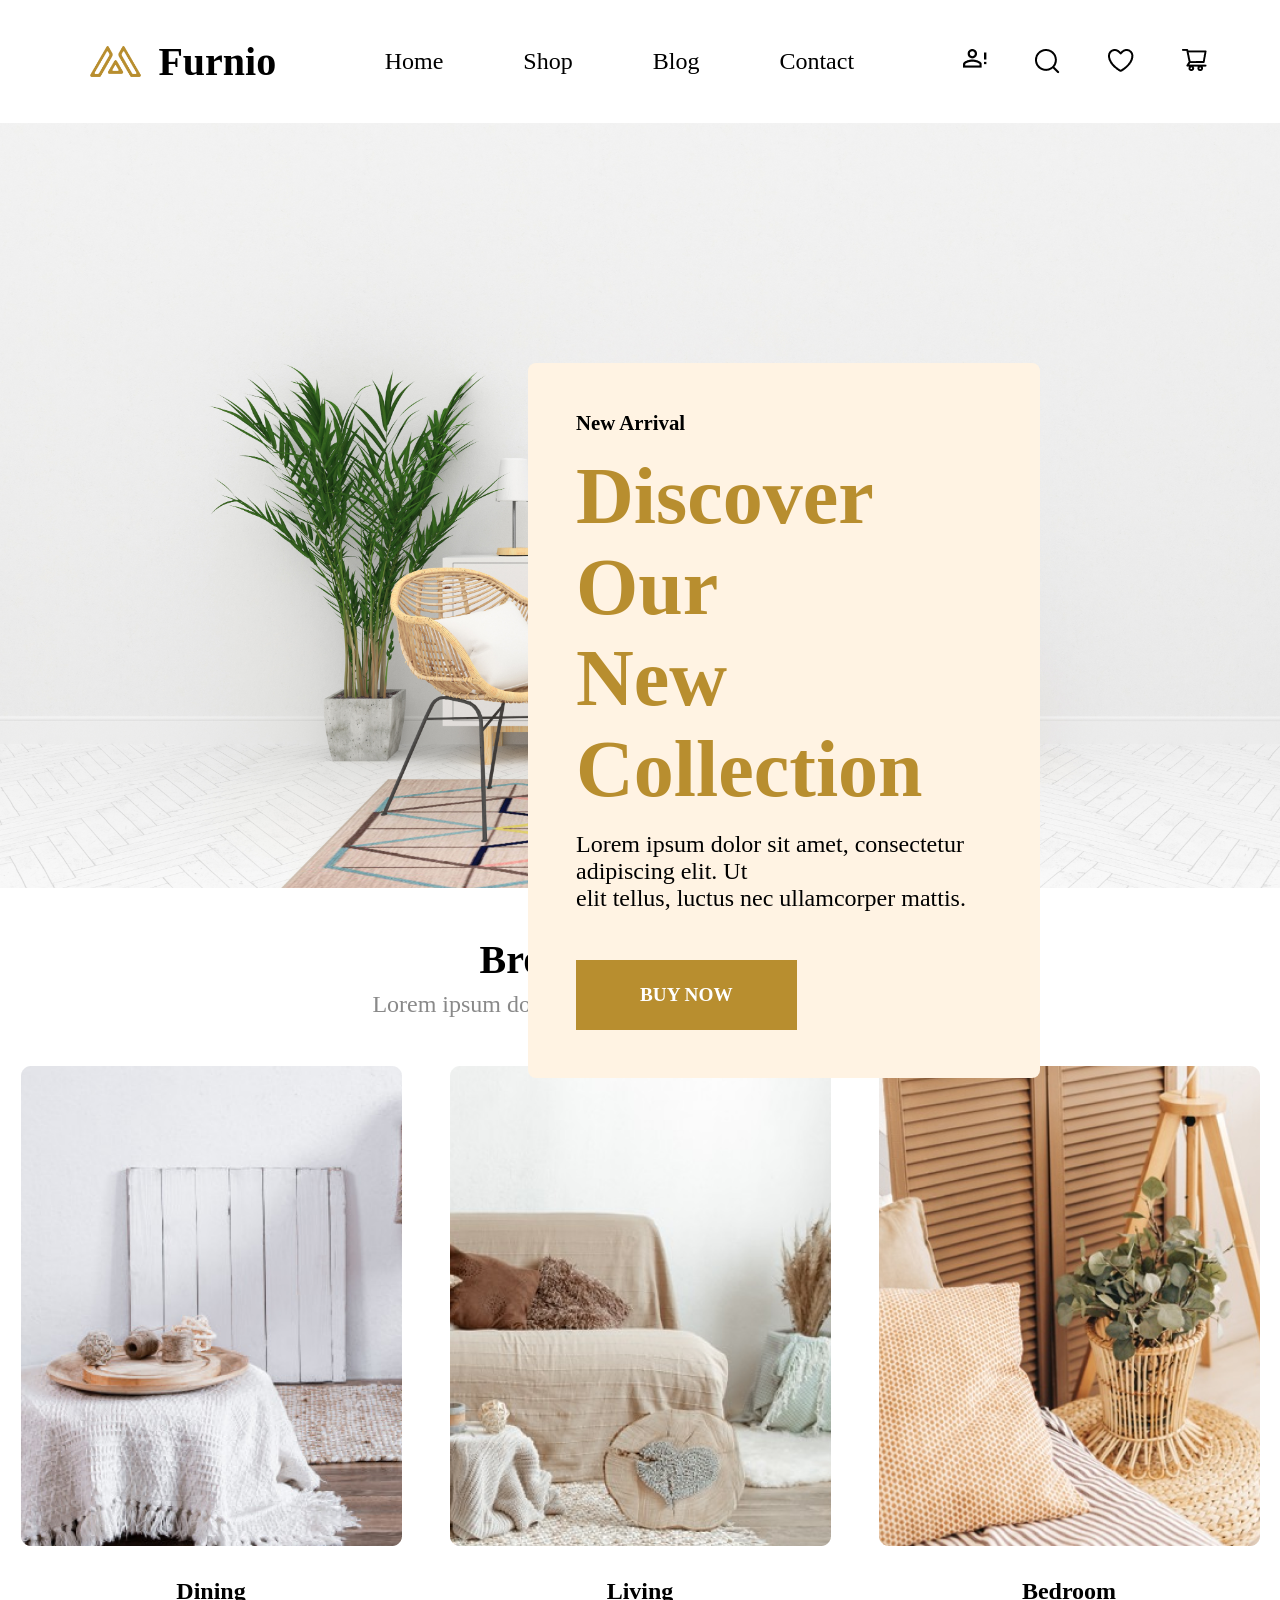
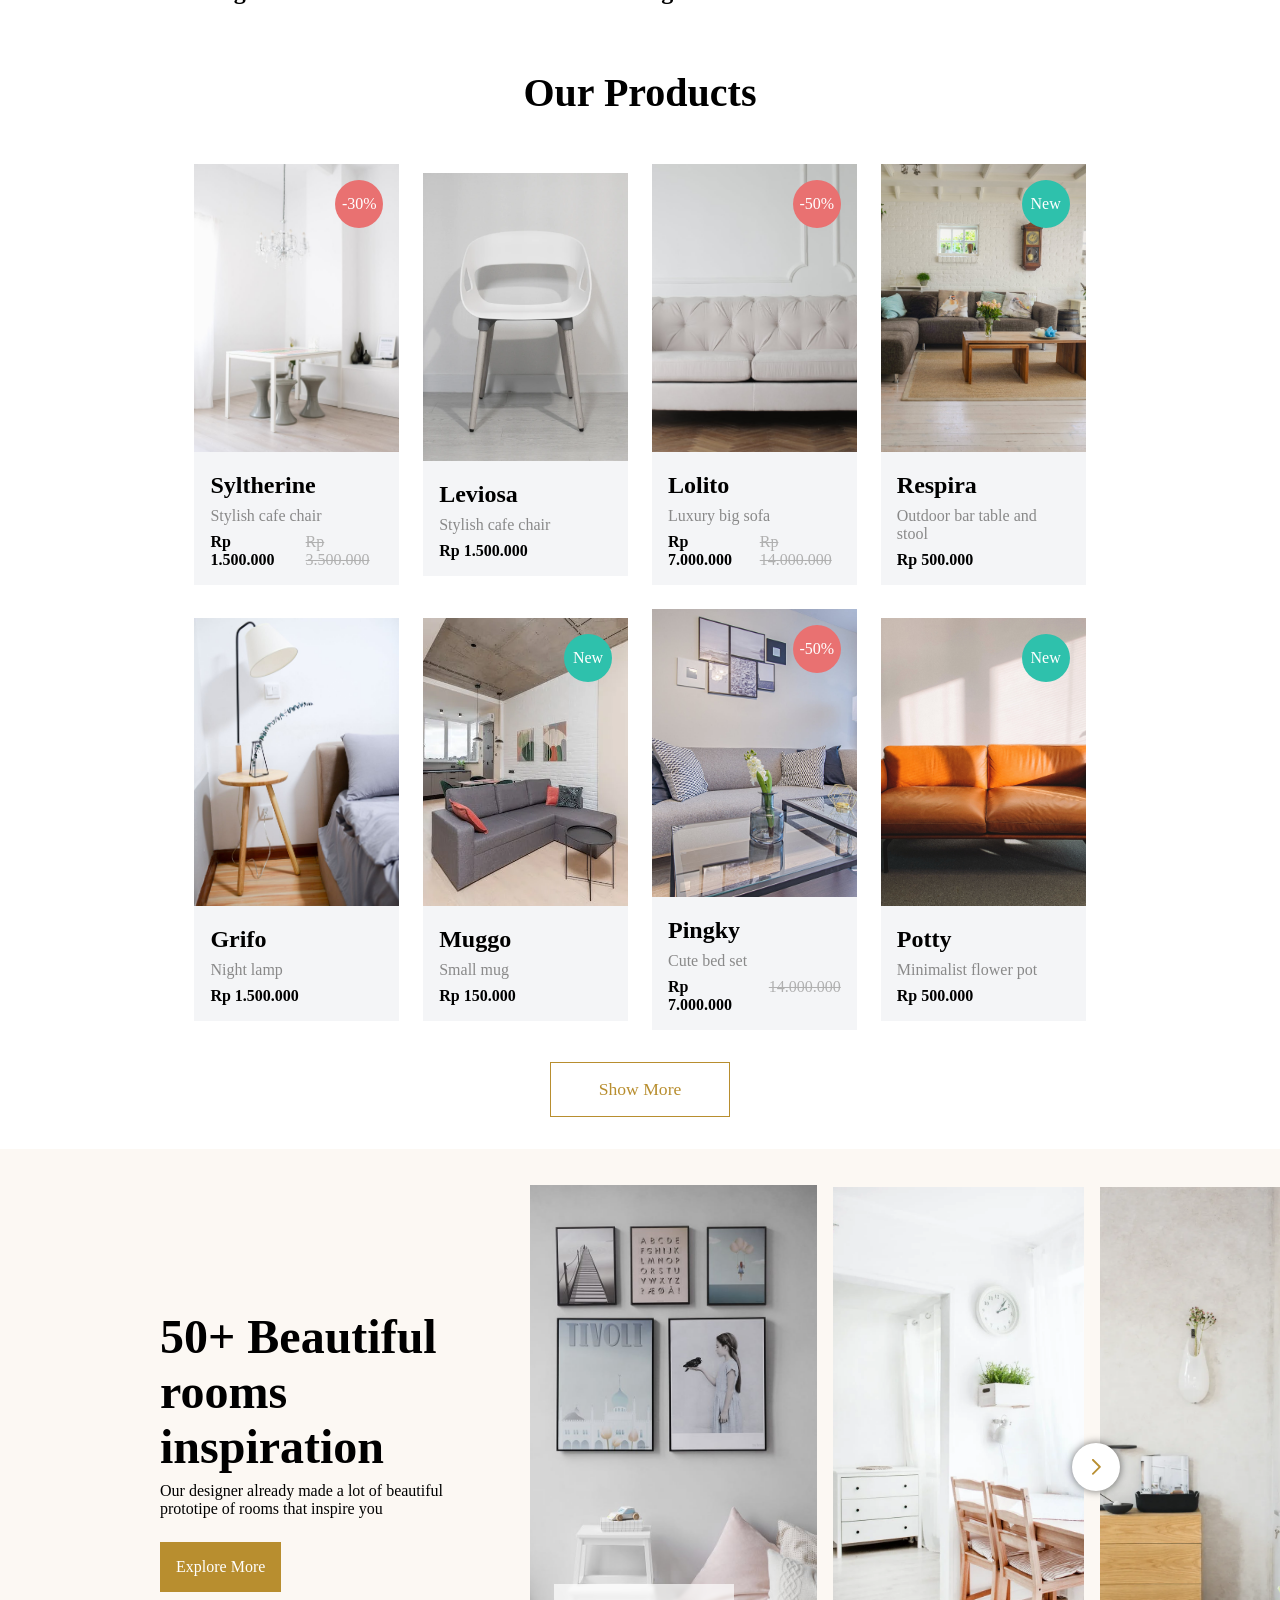
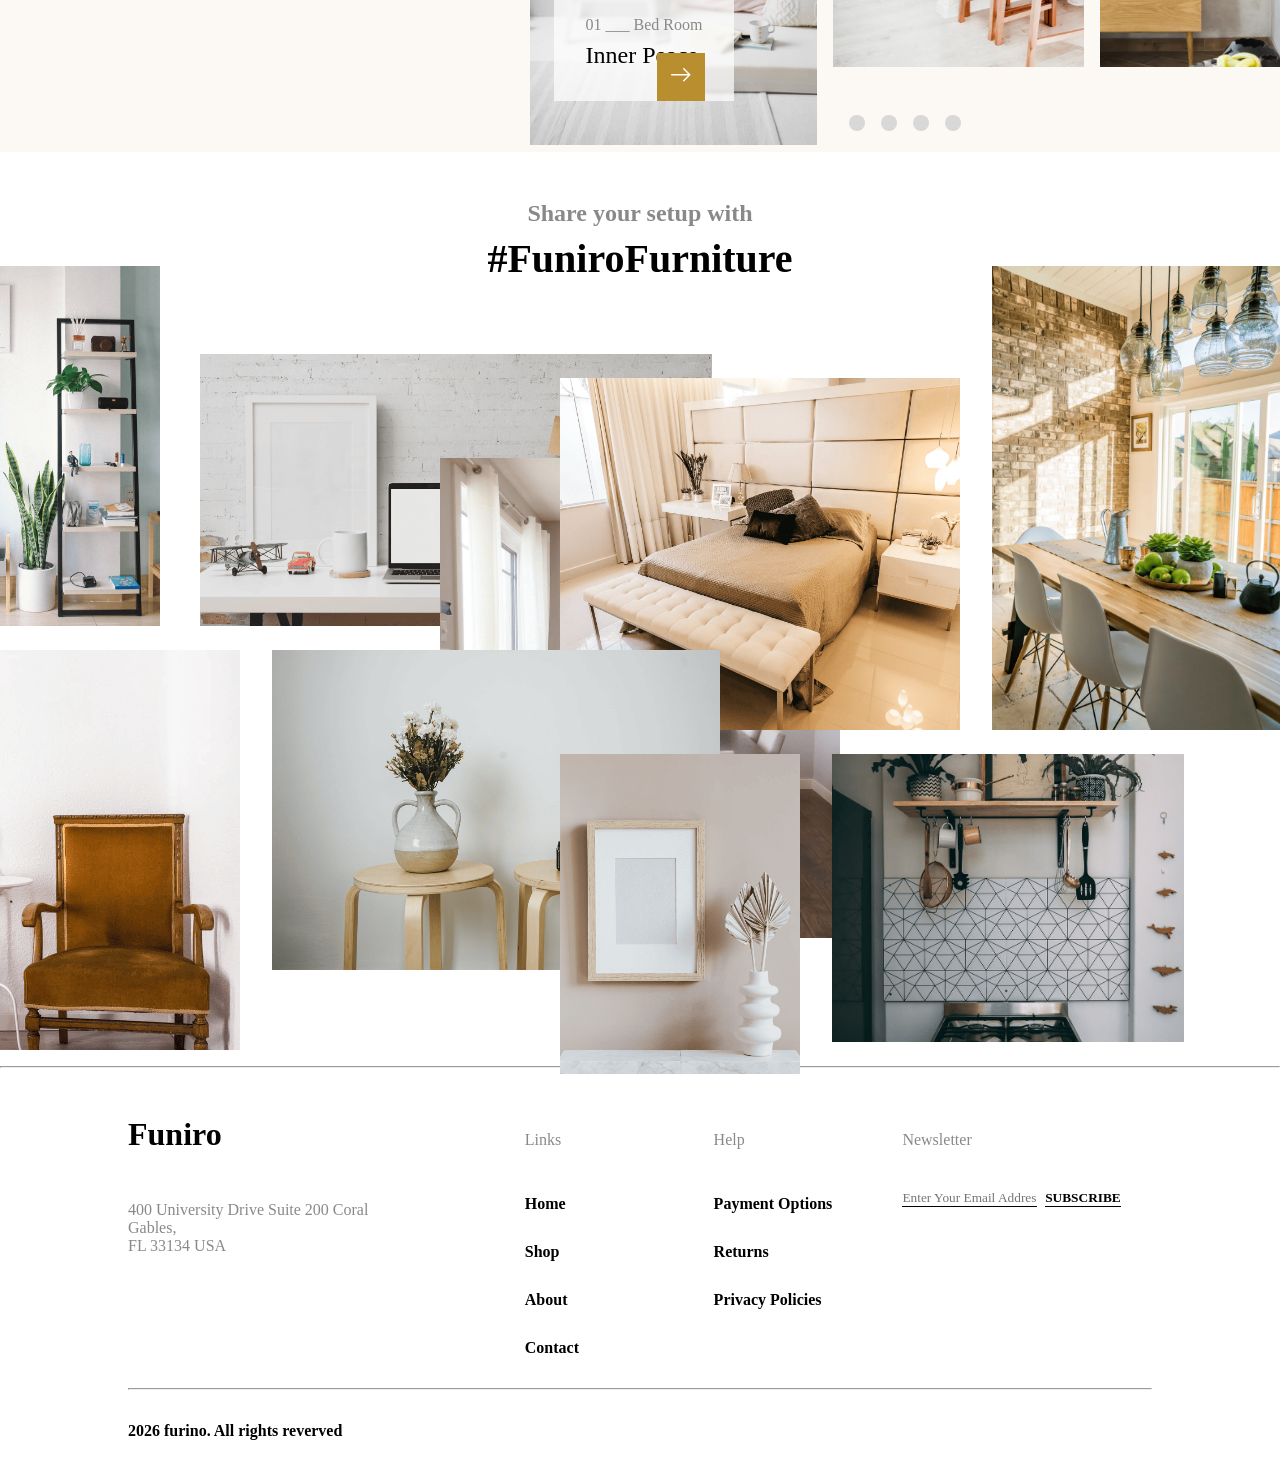
==== index.html @ 8e0c9756 "first commit" ====
<!DOCTYPE html>
<html lang="en">
<head>
    <meta charset="UTF-8">
    <meta name="viewport" content="width=device-width, initial-scale=1.0">
    <title>Furniture</title>
    <link rel="stylesheet" href="assets/css/style.css">
    <link rel="icon" href="assets/faveicon.ico">
</head>
<body>
    <header class="header">
        <!-- navbar section  -->
        <nav class="navbar">
            <div class="logo">
                <img src="assets/img/logo.png" alt="">
                <h1>Furnio</h1>
            </div>
            <ul class="menu">
                <li><a href="index.html">Home</a></li>
                <li><a href="assets/pages/shop.html">Shop</a></li>
                <li><a href="assets/pages/blog.html">Blog</a></li>
                <li><a href="assets/pages/contact.html">Contact</a></li>
            </ul>
            <div class="iconBox">
                <img src="assets/img/contact.png" alt="">
                <img src="assets/img/search.png" alt="">
                <img src="assets/img/heart.png" alt="">
                <img src="assets/img/cart.png" alt="">
            </div>
        </nav>
        <!-- banner image  -->
        <div class="bannerImage">
            <div class="newCollectionBox d">
                <div class="title">New Arrival</div>
                <h3 class="subject">
                    Discover Our<br>
                    New Collection
                </h3>
                <p class="about">
                    Lorem ipsum dolor sit amet, consectetur adipiscing elit. Ut <br>
                    elit tellus, luctus nec ullamcorper mattis.<br>
                </p>
                <button class="btnBanner">
                    BUY NOW
                </button>
            </div>
        </div>
    </header>

    <main> 
        <!-- browse the range  -->
        <section class="productIntroduction mt_5">
            <div class="titleIntroduction">
                <p class="textTitlent">Browse The Range</p>
                <span class="text_3">Lorem ipsum dolor sit amet, consectetur adipiscing elit.</span>
            </div>
            <div class="products d_flex align_items_center justify_content_center gap_5 ">
                <div class="d_flex align_items_center flex_direction_column gap_4">
                    <img src="assets/img/Dining.png" alt="">
                    <p class="text_3 text_bold">Dining</p>
                </div>
                <div class="d_flex align_items_center flex_direction_column gap_4">
                    <img src="assets/img/Living.png" alt="">
                    <p class="text_3 text_bold">Living</p>
                </div>
                <div class="d_flex align_items_center flex_direction_column gap_4">
                    <img src="assets/img/Bedroom.png" alt="">
                    <p class="text_3 text_bold">Bedroom</p>
                </div>
            </div>
        </section>
        <!-- product introduction  -->
        <section class="productIntroduction mt_6 d_flex flex_direction_column align_items_center">
            <div class="titleIntroduction">
                <p class="textTitlent">Our Products</p>
            </div>
            <div class="productsSection d_flex flex_wrap align_items_center justify_content_center gap_3 w_80">
                
                <div class="productItem bg_gray w_20  p_relative">
                    <img src="assets/img/Syltherine.png" alt="" class="productImage">
                    <div class="productInformation p_2">
                        <p class="productTitle text_bold text_3 mb_05">Syltherine</p>
                        <span>Stylish cafe chair</span>
                        <div class="productPrice d_flex gap_2 mt_1">
                            <p class="text_bold">Rp 1.500.000</p>
                            <del class="text_gray">Rp 3.500.000</del>
                        </div>
                    </div>
                    <div class="discount">
                        <p>-30%</p>
                    </div>
                    <div class="productCover">
                        <button class="productBtn  p_h_center">Add to cart</button>
                        <div class="operation d_flex align_items_center justify_content_center gap_3 mt_1">
                            <div class="iconBox d_flex justify_content_center align_items_center gap_1">
                                <label>Share</label>
                                <img src="assets/img/share.png" alt="">
                            </div>
                            <div class="iconBox d_flex justify_content_center align_items_center gap_1">
                                <label>Compare</label>
                                <img src="assets/img/compare.png" alt="">
                            </div>
                            <div class="iconBox d_flex justify_content_center align_items_center gap_1">
                                <label>Like</label>
                                <img src="assets/img/heart2.png" alt="">
                            </div>
                        </div>
                    </div>
                </div>
                <div class="productItem bg_gray w_20  p_relative">
                    <img src="assets/img/Leviosa.png" alt="" class="productImage">
                    <div class="productInformation p_2">
                        <p class="productTitle text_bold text_3 mb_05">Leviosa</p>
                        <span>Stylish cafe chair</span>
                        <div class="productPrice d_flex gap_2 mt_1">
                            <p class="text_bold">Rp 1.500.000</p>
                        </div>
                    </div>       
                    <div class="productCover">
                        <button class="productBtn  p_h_center">Add to cart</button>
                        <div class="operation d_flex align_items_center justify_content_center gap_3 mt_1">
                            <div class="iconBox d_flex justify_content_center align_items_center gap_1">
                                <label>Share</label>
                                <img src="assets/img/share.png" alt="">
                            </div>
                            <div class="iconBox d_flex justify_content_center align_items_center gap_1">
                                <label>Compare</label>
                                <img src="assets/img/compare.png" alt="">
                            </div>
                            <div class="iconBox d_flex justify_content_center align_items_center gap_1">
                                <label>Like</label>
                                <img src="assets/img/heart2.png" alt="">
                            </div>
                        </div>
                    </div>
                </div>
                <div class="productItem bg_gray w_20  p_relative">
                    <img src="assets/img/Lolito.png" alt="" class="productImage">
                    <div class="productInformation p_2">
                        <p class="productTitle text_bold text_3 mb_05">Lolito</p>
                        <span>Luxury big sofa</span>
                        <div class="productPrice d_flex gap_2 mt_1">
                            <p class="text_bold">Rp 7.000.000</p>
                            <del class="text_gray">Rp 14.000.000</del>
                        </div>
                    </div>
                    <div class="discount">
                        <p>-50%</p>
                    </div>
                    <div class="productCover">
                        <button class="productBtn  p_h_center">Add to cart</button>
                        <div class="operation d_flex align_items_center justify_content_center gap_3 mt_1">
                            <div class="iconBox d_flex justify_content_center align_items_center gap_1">
                                <label>Share</label>
                                <img src="assets/img/share.png" alt="">
                            </div>
                            <div class="iconBox d_flex justify_content_center align_items_center gap_1">
                                <label>Compare</label>
                                <img src="assets/img/compare.png" alt="">
                            </div>
                            <div class="iconBox d_flex justify_content_center align_items_center gap_1">
                                <label>Like</label>
                                <img src="assets/img/heart2.png" alt="">
                            </div>
                        </div>
                    </div>
                </div>
                <div class="productItem bg_gray w_20  p_relative"> 
                    <img src="assets/img/Respira.jpg" alt="" class="productImage">
                    <div class="productInformation p_2">
                        <p class="productTitle text_bold text_3 mb_05">Respira</p>
                        <span>Outdoor bar table and stool</span>
                        <div class="productPrice d_flex gap_2 mt_1">
                            <p class="text_bold">Rp 500.000</p>    
                        </div>
                    </div>
                    <div class="discount bg_green">
                        <p>New</p>
                    </div>
                    <div class="productCover">
                        <button class="productBtn  p_h_center">Add to cart</button>
                        <div class="operation d_flex align_items_center justify_content_center gap_3 mt_1">
                            <div class="iconBox d_flex justify_content_center align_items_center gap_1">
                                <label>Share</label>
                                <img src="assets/img/share.png" alt="">
                            </div>
                            <div class="iconBox d_flex justify_content_center align_items_center gap_1">
                                <label>Compare</label>
                                <img src="assets/img/compare.png" alt="">
                            </div>
                            <div class="iconBox d_flex justify_content_center align_items_center gap_1">
                                <label>Like</label>
                                <img src="assets/img/heart2.png" alt="">
                            </div>
                        </div>
                    </div>
                </div>
                <div class="productItem bg_gray w_20  p_relative"> 
                    <img src="assets/img/Grifo.png" alt="" class="productImage">
                    <div class="productInformation p_2">
                        <p class="productTitle text_bold text_3 mb_05">Grifo </p>
                        <span>Night lamp</span>
                        <div class="productPrice d_flex gap_2 mt_1">
                            <p class="text_bold">Rp 1.500.000</p>
                        </div>
                    </div>
                    <div class="productCover">
                        <button class="productBtn  p_h_center">Add to cart</button>
                        <div class="operation d_flex align_items_center justify_content_center gap_3 mt_1">
                            <div class="iconBox d_flex justify_content_center align_items_center gap_1">
                                <label>Share</label>
                                <img src="assets/img/share.png" alt="">
                            </div>
                            <div class="iconBox d_flex justify_content_center align_items_center gap_1">
                                <label>Compare</label>
                                <img src="assets/img/compare.png" alt="">
                            </div>
                            <div class="iconBox d_flex justify_content_center align_items_center gap_1">
                                <label>Like</label>
                                <img src="assets/img/heart2.png" alt="">
                            </div>
                        </div>
                    </div>
                </div>                
                <div class="productItem bg_gray w_20  p_relative"> 
                    <img src="assets/img/Muggo.png" alt="" class="productImage">
                    <div class="productInformation p_2">
                        <p class="productTitle text_bold text_3 mb_05">Muggo</p>
                        <span>Small mug</span>
                        <div class="productPrice d_flex gap_2 mt_1">
                            <p class="text_bold">Rp 150.000</p>
                        </div>
                    </div>
                    <div class="discount bg_green">
                        <p>New</p>
                    </div>
                    <div class="productCover">
                        <button class="productBtn  p_h_center">Add to cart</button>
                        <div class="operation d_flex align_items_center justify_content_center gap_3 mt_1">
                            <div class="iconBox d_flex justify_content_center align_items_center gap_1">
                                <label>Share</label>
                                <img src="assets/img/share.png" alt="">
                            </div>
                            <div class="iconBox d_flex justify_content_center align_items_center gap_1">
                                <label>Compare</label>
                                <img src="assets/img/compare.png" alt="">
                            </div>
                            <div class="iconBox d_flex justify_content_center align_items_center gap_1">
                                <label>Like</label>
                                <img src="assets/img/heart2.png" alt="">
                            </div>
                        </div>
                    </div>
                </div>               
                <div class="productItem bg_gray w_20  p_relative"> 
                    <img src="assets/img/Pingky.jpg" alt="" class="productImage">
                    <div class="productInformation p_2">
                        <p class="productTitle text_bold text_3 mb_05">Pingky</p>
                        <span>Cute bed set</span>
                        <div class="productPrice d_flex gap_2 mt_1">
                            <p class="text_bold">Rp 7.000.000</p>
                            <del class="text_gray">14.000.000</del>
                        </div>
                    </div>
                    <div class="discount ">
                        <p>-50%</p>
                    </div>
                    <div class="productCover">
                        <button class="productBtn  p_h_center">Add to cart</button>
                        <div class="operation d_flex align_items_center justify_content_center gap_3 mt_1">
                            <div class="iconBox d_flex justify_content_center align_items_center gap_1">
                                <label>Share</label>
                                <img src="assets/img/share.png" alt="">
                            </div>
                            <div class="iconBox d_flex justify_content_center align_items_center gap_1">
                                <label>Compare</label>
                                <img src="assets/img/compare.png" alt="">
                            </div>
                            <div class="iconBox d_flex justify_content_center align_items_center gap_1">
                                <label>Like</label>
                                <img src="assets/img/heart2.png" alt="">
                            </div>
                        </div>
                    </div>
                </div>
                <div class="productItem bg_gray w_20  p_relative"> 
                    <img src="assets/img/Potty.jpg" alt="" class="productImage">
                    <div class="productInformation p_2">
                        <p class="productTitle text_bold text_3 mb_05">Potty</p>
                        <span>Minimalist flower pot</span>
                        <div class="productPrice d_flex gap_2 mt_1">
                            <p class="text_bold">Rp 500.000</p>
                        </div>
                    </div>
                    <div class="discount bg_green">
                        <p>New</p>
                    </div>
                    <div class="productCover">
                        <button class="productBtn  p_h_center">Add to cart</button>
                        <div class="operation d_flex align_items_center justify_content_center gap_3 mt_1">
                            <div class="iconBox d_flex justify_content_center align_items_center gap_1">
                                <label>Share</label>
                                <img src="assets/img/share.png" alt="">
                            </div>
                            <div class="iconBox d_flex justify_content_center align_items_center gap_1">
                                <label>Compare</label>
                                <img src="assets/img/compare.png" alt="">
                            </div>
                            <div class="iconBox d_flex justify_content_center align_items_center gap_1">
                                <label>Like</label>
                                <img src="assets/img/heart2.png" alt="">
                            </div>
                        </div>
                    </div>
                </div>

            </div>
            <button class="productBtn border_gold mt_4">Show More</button>
        </section>
        <!-- beautiful rooms -->
        <section class="productIntroduction bg_bisqueL mt_4 d_flex justify_content_center align_items_center gap_5">
            <div class="description w_30  ">
                <h4 class="text_5 text_bold">
                    50+ Beautiful rooms <br>
                    inspiration
                </h4>
                <p class="mt_1">
                    Our designer already made a lot of beautiful<br>
                    prototipe of rooms that inspire you
                </p>
                <button class="productBtn bg_gold text_white p_2 text_2 mt_3">Explore More</button>
            </div>
            <div class="productsSection w_70  mt_4  d_flex justify_content_center align_items_center gap_2">
                <div class="productItem w_40 p_relative">
                    <img src="assets/img/bedroom2.png" alt="" class="productImg1 p_relative">
                    <div class="titleProduct">
                        <span>01 ___ Bed Room</span>
                        <p class="text_3 mt_1">Inner Peace</p>
                    </div>
                    <button class="arrowBox">
                        <img src="assets/img/arrow2.png" alt="">
                    </button>
                </div>
                <div class="productItem w_35 p_relative d_flex flex_direction_column align_items_center">
                    <img src="assets/img/bedroom3.png" alt="" class="productImg2">
                    <ul class="circleBox list_style_none">
                        <li tabindex="1" class="circle"></li>
                        <li tabindex="1" class="circle"></li>
                        <li tabindex="1" class="circle"></li>
                        <li tabindex="1" class="circle"></li>
                    </ul>
                </div>
                <div class="productItem w_25">
                    <img src="assets/img/bedroom4.png"  alt="" class="productImg3">
                </div>
                <button class="arrowBox2">
                    <img src="assets/img/arrow1.png" alt="">
                </button>
            </div>
        </section>  
        <!-- funiro furniture  -->
        <section class="productIntroduction mt_5 ">
            <div class="titleIntroduction">
                <span class="text_bold text_3">Share your setup with</span>
                <p class="textTitlent">#FuniroFurniture</p>
            </div>
            <div class="productsImage p_relative">
                <img src="assets/img/1.png" alt="" class="product1">
                <img src="assets/img/2.png" alt="" class="product2">
                <img src="assets/img/3.png" alt="" class="product3">
                <img src="assets/img/4.png" alt="" class="product4">
                <img src="assets/img/5.png" alt="" class="product5">
                <img src="assets/img/6.png" alt="" class="product6">
                <img src="assets/img/7.png" alt="" class="product7">
                <img src="assets/img/8.png" alt="" class="product8">
                <img src="assets/img/9.png" alt="" class="product9">
            </div>
        </section>
    </main>

    <hr class="mt_2">

    <footer class="d_flex align_items_center flex_direction_column mt_5">
        <div class="footerSection d_flex justify_content_center gap_4_1 w_80">
            <div class="w_40">
                <h3 class="text_4">Funiro</h3>
                <p class="mt_5 text_gray_2">
                    400 University Drive Suite 200 Coral <br>
                    Gables,<br>
                    FL 33134 USA
                </p>
            </div>
            <ul class="w_15 list_style_none line_height_2">
                <li class="text_gray_2">Links</li>
                <li class="mt_2 text_bold">Home</li>
                <li class="text_bold">Shop</li>
                <li class="text_bold">About</li>
                <li class="text_bold">Contact</li>
            </ul>
            <ul class="w_15 list_style_none line_height_2">
                <li class="text_gray_2">Help</li>
                <li class="mt_2 text_bold">Payment Options</li>
                <li class="text_bold">Returns</li>
                <li class="text_bold">Privacy Policies</li>

            </ul>
            <div class="w_30">
                <p class="text_gray_2 line_height_2">Newsletter</p>
                <div class="emailBox w_90 gap_1">
                    <input type="email" class="border_b outline_none w_60" placeholder="Enter Your Email Address">
                    <button class="border_b bg_transparent text_bold">SUBSCRIBE</button>
                </div>
            </div>
        </div>
        <hr class="w_80 mt_2">
        <div class="bottomFooter d_flex  w_80 mt_4 mb_2">
            <p class="text_bold">2026 furino. All rights reverved</p>
        </div>
    </footer>
</body>
</html>
---- assets/css/style.css ----
*{
    margin: 0;
    padding: 0;
    box-sizing: border-box;
    font-family: Cambria, Cochin, Georgia, Times, 'Times New Roman', serif;
}

button{
    cursor: pointer;
    transition: all 1s;
}
button:hover {
    transform: scale(1.1);
}
li{
    cursor: pointer;
}
span{
    color: #898989;
}

/* nabar style  */
.navbar{
    display: flex;
    align-items: center;
    justify-content: space-around;
    padding: 1.2rem;
}

.logo{
    display: flex;
    align-items: center;
    justify-content: center;
}
.logo img{
    width: 85px;
}
.logo h1{
    font-size: 2.5rem;
}

.menu{
    display: flex;
    gap: 5rem;
    list-style: none;
    font-size: 1.5rem;
}

.menu li a{
    color: black;
    text-decoration: none;
}

.iconBox{
    display: flex;
    gap: 3rem;
}
.iconBox img{
    width: 100%;
    height: 100%;
    object-fit: cover;
    cursor: pointer;
}

/* banner image style  */
.bannerImage{
    background: url(../img/banner.jpg) center/ cover no-repeat;
    width: 100vw;
    height: 85vh;
    position: relative;
}

.newCollectionBox{
    position: absolute;
    top: 15rem;
    right: 15rem;
    background-color: #FFF3E3;
    padding:3rem;
    border-radius: 0.5rem;
    width: 40%;
}
.title{
    font-weight: bolder;
    font-size: 1.3rem;
}
.subject{
    color: #B88E2F;
    font-size: 5rem;
    margin: 1rem 0 1rem 0;
}
.about{
    color: black;
    font-size: 1.5rem;
}
.btnBanner{
    margin-top: 3rem;
    background-color: #B88E2F;
    color: #fff;
    border: none;
    padding: 1.5rem 4rem;
    font-weight: bolder;
    font-size: 1.2rem;
}


/* main style  */

/* productIntroduction style  */
.titleIntroduction{
    display: flex;
    align-items: center;
    flex-direction: column;
    gap: 0.5rem;
    margin-bottom: 3rem;
}
.textTitlent{
    font-size: 2.5rem;
    font-weight: bolder;
}


.productImage{
    width: 100%;
    height: 18rem;
    object-fit: cover;
}

.discount{
    position: absolute;
    top: 1rem;
    right: 1rem;
    background-color: #E97171;
    color: #fff;
    border-radius: 100%;
    width: 3rem;
    height: 3rem;
    display: flex;
    align-items: center;
    justify-content: center;
}

.productCover{
    position: absolute;
    top: 0;
    width: 100%;
    height: 100%;
    color: #fff;
    display: flex;
    align-items: center;
    flex-direction: column;
    opacity: 0;
    visibility: 0;
    transition: all 1s;
}

.productCover:hover{
    background-color: #3a3a3ab3;
    opacity: 100%;
    visibility: 1;
}

.productBtn{
    background-color: #fff;
    color: #B88E2F;
    border: none;
    padding: 1rem 3rem;
    font-size: 1.1rem;
}

.operation{
    position: absolute;
    top: 15rem;
}

/* beautiful room style  */
.description{
    padding: 10rem 0;
    margin-left: 10rem;
}

.productImg1{
    width: 100%;
    height: 35rem;
    object-fit: cover;
}

.titleProduct{
    position: absolute;
    bottom: 3rem;
    left: 1.5rem;
    background-color: #ffffffaf;
    backdrop-filter: blur(0.1rem);
    padding: 2rem;
}

.arrowBox{
    border: none;
    background-color: #B88E2F;
    width: 3rem;
    height: 3rem;
    position: absolute;
    left: 1rem;
    right: 0;
    margin: auto;
    bottom: 3rem;
}

.productImg2{
    margin-bottom: 5rem;
    width: 100%;
    height: 30rem;
    object-fit: cover;
}

.circleBox{
    display: flex;
    justify-content: center;
    position: absolute;
    bottom: 1rem;
    left: 1rem;
    gap: 1rem;
}

.circle{
    width: 1rem;
    height: 1rem;
    border-radius: 100%;
    background-color: #D8D8D8;
    cursor: pointer;
}
.circle:focus{
    outline: 0.1rem solid #B88E2F;
    outline-offset: 0.5rem;
    background-color: #B88E2F;
}

.productImg3{
    margin-bottom: 4.7rem;
    width: 100%;
    height: 30rem;
    object-fit: cover;
}

.arrowBox2{
    width: 2rem;
    height: 2rem;
    padding: 1.5rem;
    display: flex;
    align-items: center;
    justify-content: center;
    background-color: #fff;
    border: none;
    border-radius: 100%;
    position: absolute;
    right: 10rem;
    box-shadow: 0 0 0.5rem rgba(0, 0, 0, 0.557);
    cursor: pointer;
}


/* funiro furniture style*/
 
.productsImage{
    height: 80vh;
}
.product1{
    width: 22rem;
    height: 22.5rem;
    object-fit: cover;
    position: absolute;
    top: -4rem;
    left: -12rem;
}
.product2{
    width: 32rem;
    height: 17rem;
    object-fit: cover;
    position: absolute;
    top: 1.5rem;
    left: 12.5rem;
}
.product3{
    width: 25rem;
    height: 30rem;
    object-fit: cover;
    position: absolute;
    right: 0;
    left: 0;
    margin: auto;
    top: 8rem;
}
.product4{
    width: 25rem;
    height: 22rem;
    object-fit: cover;
    position: absolute;
    right: 20rem;
    top: 3rem;
}
.product5{
    width: 18rem;
    height: 29rem;
    object-fit: cover;
    position: absolute;
    top: -4rem;
    right: 0;

}
.product6{
    width: 30rem;
    height: 25rem;
    object-fit: cover;
    position: absolute;
    top: 20rem;
    left: -15rem;
}
.product7{
    width: 28rem;
    height: 20rem;
    object-fit: cover;
    position: absolute;
    top: 20rem;
    left: 17rem;
}
.product8{
    width: 15rem;
    height: 20rem;
    object-fit: cover;
    position: absolute;
    right: 30rem;
    top: 26.5rem;
}
.product9{
    width: 22rem;
    height: 18rem;
    object-fit: cover;
    position: absolute;
    right: 6rem;
    top: 26.5rem;
}

/* footer style */

.emailBox{
    display: flex;
    margin-top: 1.6rem;
}

.border_b{
    border-bottom: 0.1rem solid ;
    border-top: none;
    border-left: none;
    border-right: none;
}

/* class based styles  */

.w_10{
    width: 10%;
}
.w_15{
    width: 15%;
}
.w_20{
    width: 20%;
}
.w_23{
    width: 23%;
}
.w_25{
    width: 25%;
}
.w_26{
    width: 26%;
}
.w_28{
    width: 28%;
}
.w_30{
    width: 30%;
}
.w_33{
    width: 33%;
}
.w_35{
    width: 35%;
}
.w_40{
    width: 40%;
}
.w_50{
    width: 50%;
}
.w_60{
    width: 60%;
}
.w_70{
    width: 70%;
}
.w_80{
    width: 80%;
}
.w_90{
    width: 90%;
}
.w_100{
    width: 100%;
}
.h_60{
    height: 60%;
}
.h_80{
    height: 80%;
}
.h_100{
    height: 100%;
}

.p_absolute{
    position: absolute;
}
.p_relative{
    position: relative;
}

.rounded_1{
    border-radius: 0.5rem;
}
.rounded_2{
    border-radius: 1rem;
}
.rounded_3{
    border-radius:3rem;
}

.overflow_hidden{
    overflow: hidden;
}

.d_flex{
    display: flex;
}
.justify_content_center{
    justify-content: center;
}
.justify_content_space{
    justify-content: space-between;
}
.align_items_center{
    align-items: center;
}
.flex_direction_column{
    flex-direction: column;
}
.flex_wrap{
    flex-wrap: wrap;
}

.gap_1{
    gap: 0.5rem;
}
.gap_2{
    gap: 1rem;
}
.gap_3{
    gap: 1.5rem;
}
.gap_4{
    gap: 2rem;
}
.gap_4_1{
    gap: 4rem;
}
.gap_5{
    gap: 3rem;
}
.gap_5_1{
    gap: 5rem;
}
.gap_6{
    gap: 6rem;
}

.outline_1{
    outline: 0.1rem solid #B88E2F;
    outline-offset: 0.5rem;
}
.outline_none{
    outline: none;
}

.p_1{
    padding: 0.5rem;
}
.p_2{
    padding: 1rem;
}
.p_3{
    padding: 1.5rem;
}
.p_4{
    padding: 2rem;
}


.border_none{
    border: none;
}

.text_black{
    color: #000;
}
.text_white{
    color: #fff;
}
.text_gold{
    color: #B88E2F;
}
.text_gray{
    color: #B0B0B0;
}
.text_gray_2{
    color: #898989;
}
.text_gray_3{
    color: #9F9F9F;
}

.text_light{
    color: #F4F5F7;
}
.text_bisqueL{
    color: #FCF8F3;
}
.text_bisque{
    color: #F9F1E7;
}

.text_1{
    font-size: 0.5rem;
}
.text_2{
    font-size: 1rem;
}
.text_3{
    font-size: 1.5rem;
}
.text_4{
    font-size: 2rem;
}
.text_5{
    font-size: 3rem;
}

.text_bold{
    font-weight: bolder;
}
.text_center{
    text-align: center;
}
.text_justify{
    text-align: justify;
}
.text_decoration_none{
    text-decoration: none;
}

.mt_1{
    margin-top: 0.5rem;
}
.mt_2{
    margin-top: 1rem;
}
.mt_3{
    margin-top: 1.5rem;
}
.mt_4{
    margin-top: 2rem;
}
.mt_5{
    margin-top: 3rem;
}
.mt_6{
    margin-top: 4rem;
}
.mt_7{
    margin: 7rem;
}
.mb_05{
    margin-bottom: 0.5rem;
}
.mb_1{
    margin-bottom: 1rem;
}
.mb_2{
    margin-bottom: 2rem;
}
.mb_5{
    margin-bottom: 5rem;
}
.ml_3{
    margin-left: 3.5rem;
}
.ml_5{
    margin-left: 10rem;
}
.m_auto{
    margin: 0 auto;
}

.top_1{
    top: 0.5rem;
}
.top_2{
    top: 1rem;
}
.top_5{
    top: 5rem;
}
.right_1{
    right: 0.5rem;
}
.right_2{
    right: 1rem;
}
.left_1{
    left: 0.5rem;
}
.left_2{
    left: 1rem;
}

.pointer{
    cursor: pointer;
}

.bg_black{
    background-color: #000;
}
.bg_white{
    background-color: #fff;
}
.bg_blue{
    background-color: #816DFA;
}
.bg_gold{
    background-color: #B88E2F;
}
.bg_gray{
    background-color: #F4F5F7;
}
.bg_bisqueL{
    background-color: #FCF8F3;
}
.bg_bisque{
    background-color: #F9F1E7;
}
.bg_green{
    background-color: #2EC1AC !important;
}
.bg_transparent{
    background-color: transparent;
}

.border_gold{
    border: 0.1rem solid #B88E2F;
}
.border_black{
    border: 0.1rem solid #000;
}
.border_gray{
    border: 0.1rem solid #E8E8E8;
}

.list_style_none{
    list-style: none;
}

.line_height_2{
    line-height: 3rem;
}
.p_h_center{
    position: absolute;
    top: 50%;
    transform: translateY(-50%);
}


/* respansive style  */
@media (max-width: 768px) {
    .navbar .menu , .navbar .iconBox{
        display: none;
    }
    .navbar {
        justify-content: flex-start;
    }

    .newCollectionBox{
        top: 10rem;
        right: 4rem;
        width: 80%;
    }
    .subject{
        font-size: 2rem;
    }
    .title , .about {
        font-size: 1rem;
    }
    .btnBanner{
        margin-top: 1rem;
        padding: 1rem 2rem;
        font-size: 1rem;
    }

    .textTitlent{
        font-size: 1.5rem;
    }

    .products{
        flex-direction: column;
        width: 70%;
        margin: 0 auto;
    }

    .productsSection{
        flex-direction: column;
    }

    .productIntroduction{
        flex-direction: column;
    }

    .description{
        padding: 2rem 0;
        margin-left: 5rem;
    }
    .productImg1 , .productImg2, .productImg3{
        width: 100%;
        height: 20rem;
        margin-bottom: 1rem;
    }
    .titleProduct{
        padding: 1rem;
    }
    .arrowBox{
        right: 3rem;
        width: 2rem;
        height: 2rem;
    }
    .circleBox , .arrowBox2{
        display: none;
    }
    
    .productsImage{
        height: auto;
    }



    .product1, .product2, .product3, .product4, .product5, .product6, .product7
    ,.product8 ,.product9{
        width: 100%;
        height: 20rem;
        position: static;
    }

    .footerSection{
        flex-direction: column;
        
    }









    .w_20,.w_23,.w_25,.w_26,.w_28,.w_30,.w_33,.w_35,.w_40,.w_50,.w_60,.w_70{
        width: 100%;
    }
    
    .flex_wrap{
        flex-wrap: nowrap;
    }
    .text_5{
        font-size: 2rem;
    }
    .text_4{
        font-size: 1.5rem;
    }
    .text_3{
        font-size: 1rem;
    }
    br{
        display: none;
    }
}
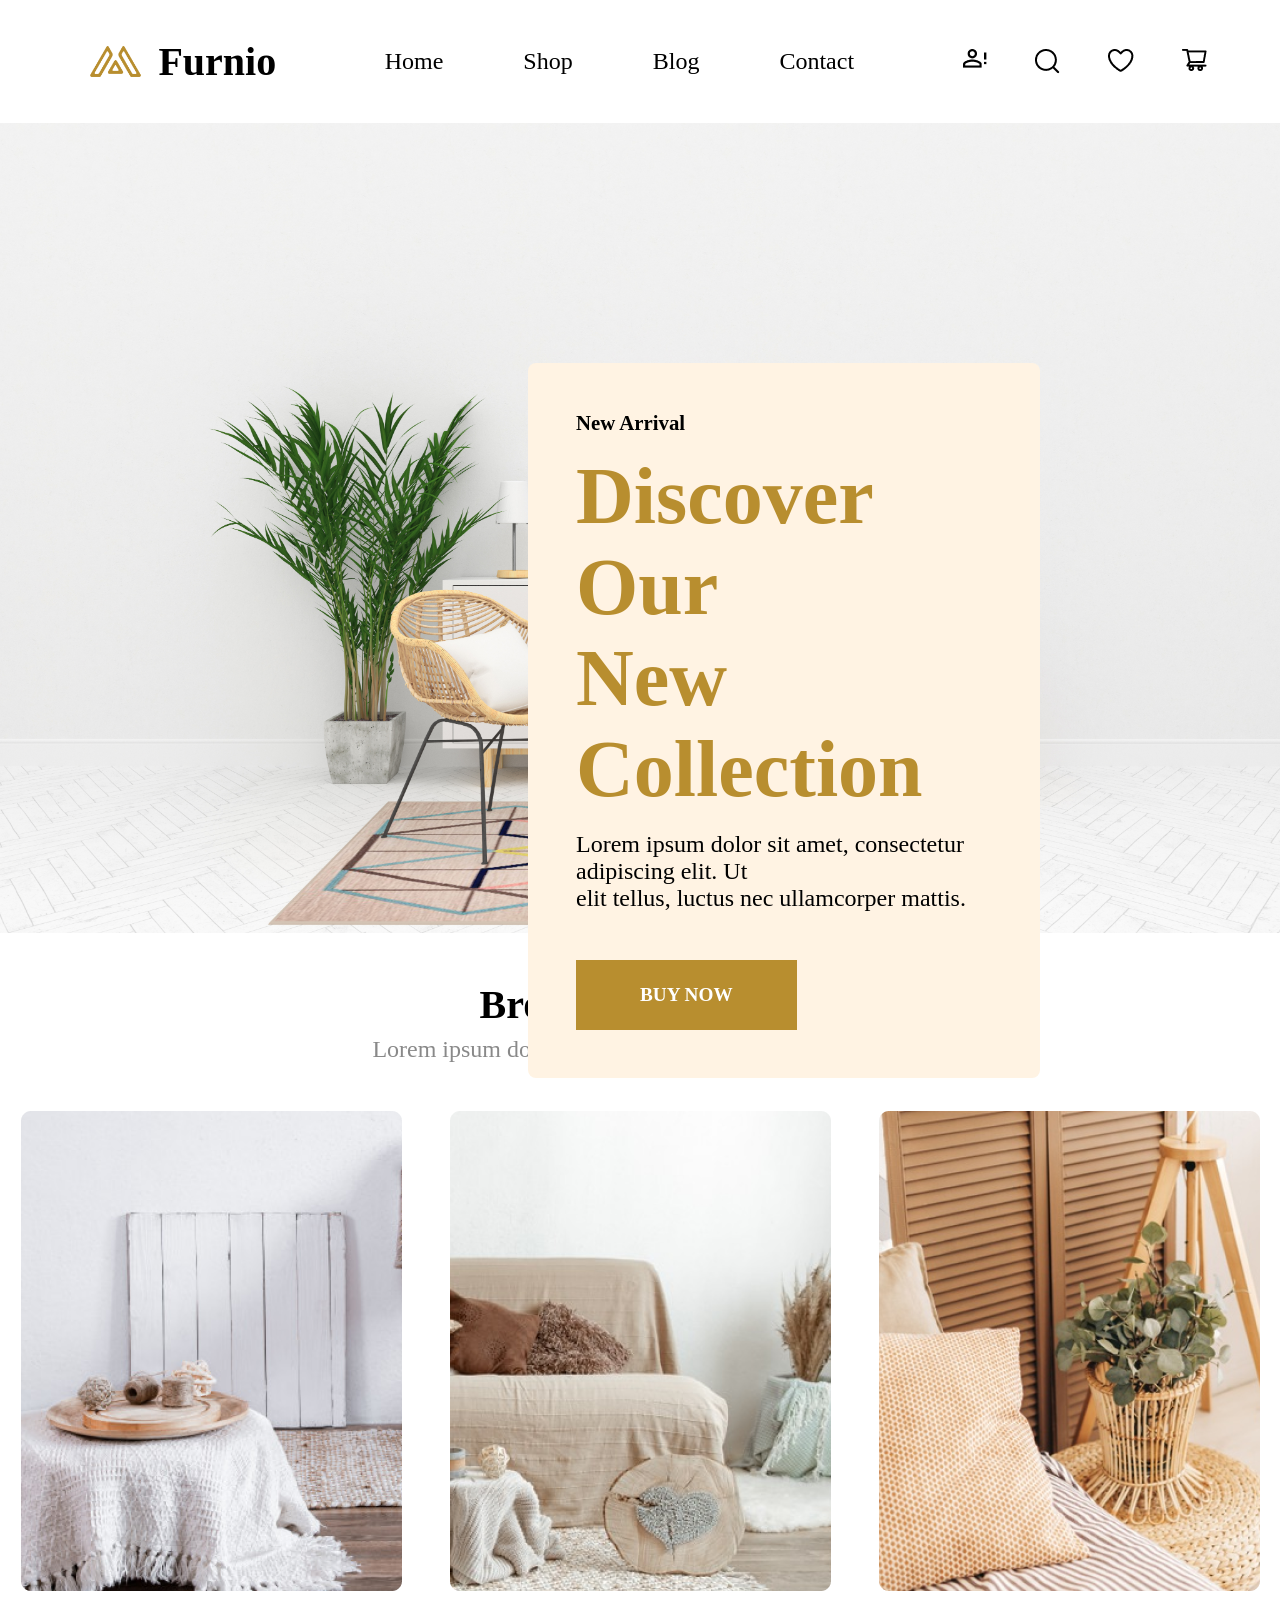
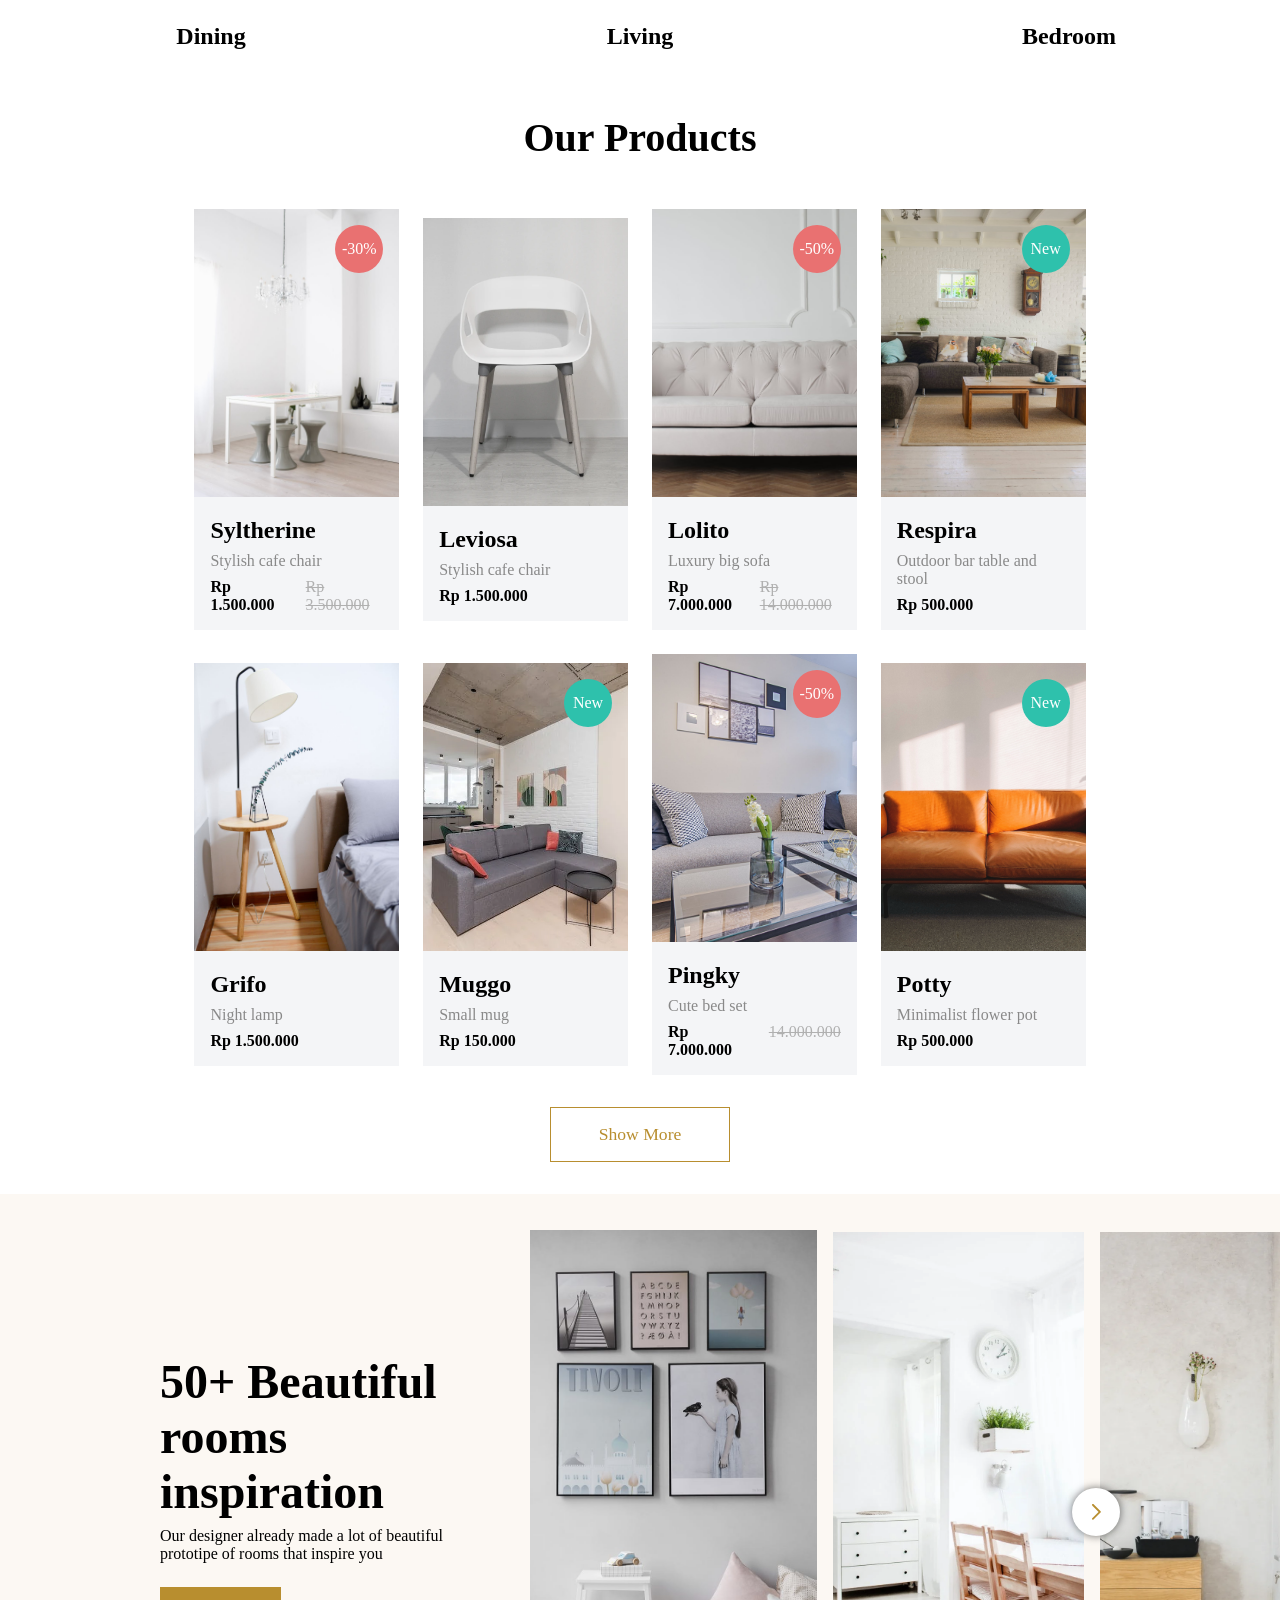
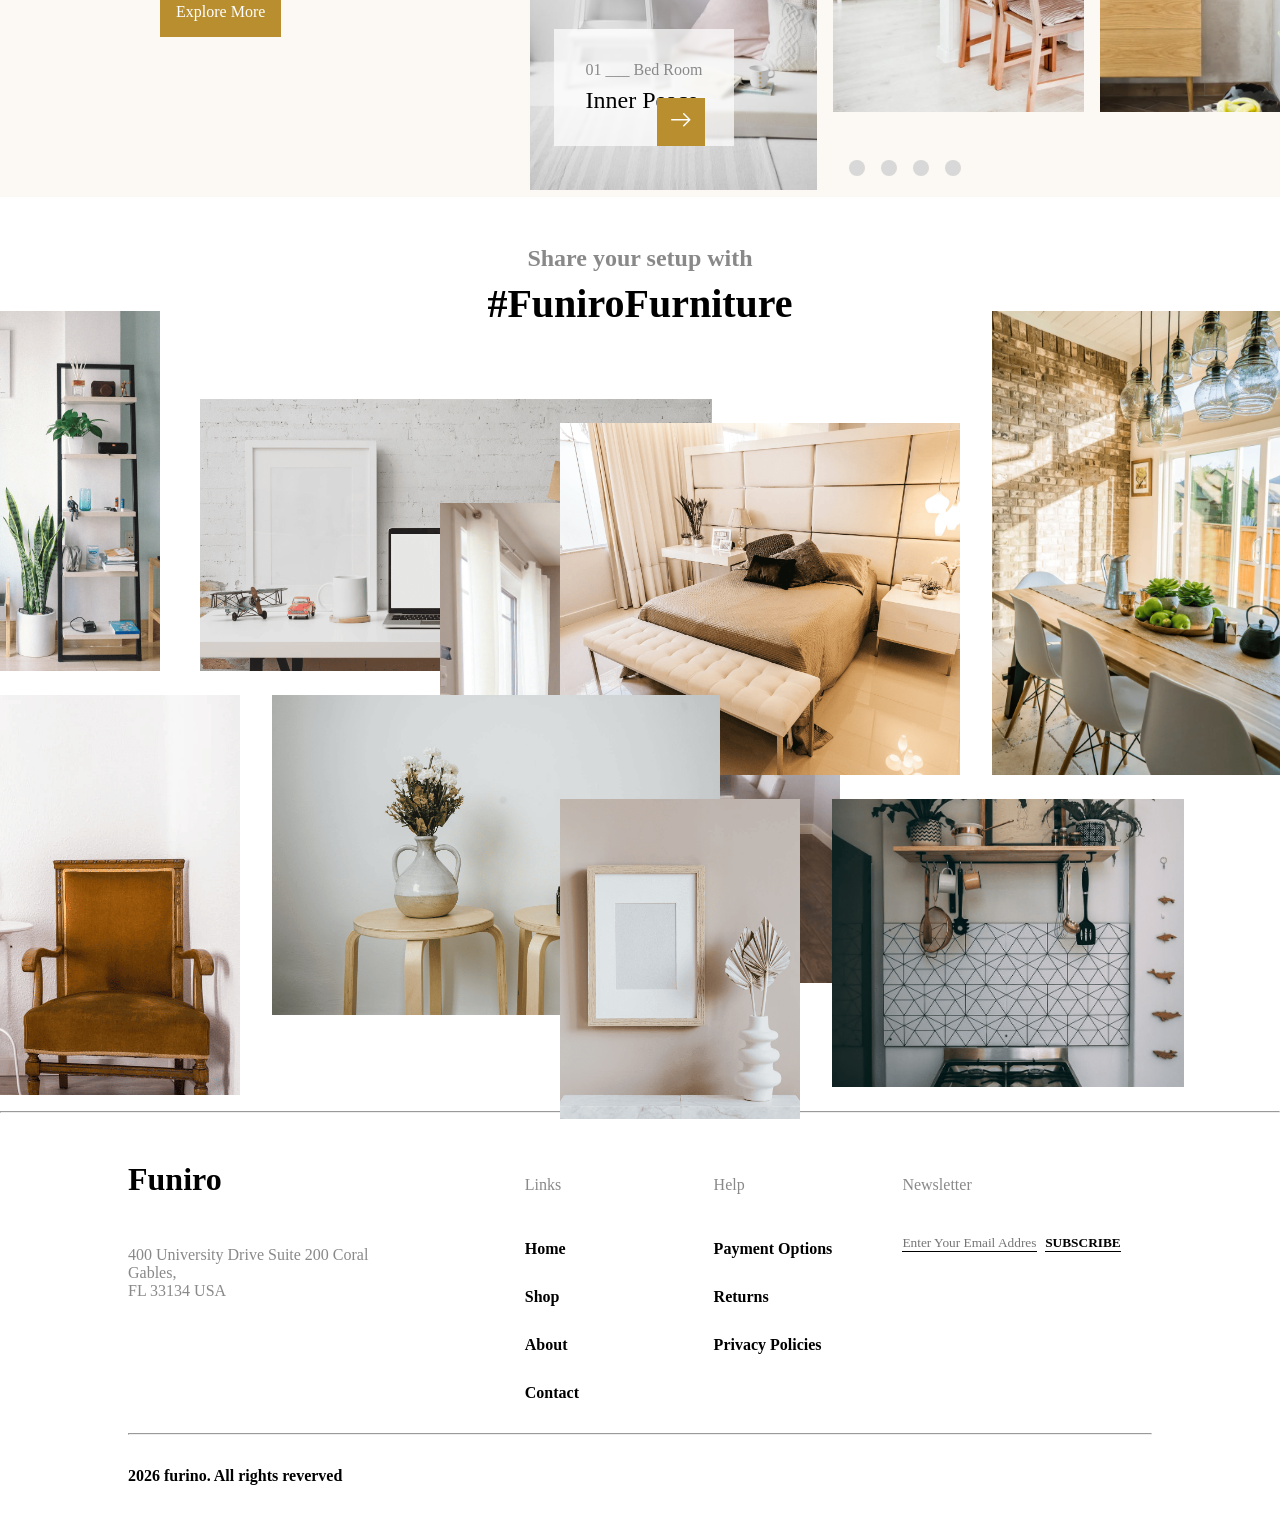
==== commit b0e34ee6: "add mobile menu" ====
--- a/index.html
+++ b/index.html
@@ -9,28 +9,29 @@
 </head>
 <body>
     <header class="header">
-        <!-- navbar section  -->
+        <!-- navbar section -->
         <nav class="navbar">
-            <div class="logo">
-                <img src="assets/img/logo.png" alt="">
-                <h1>Furnio</h1>
-            </div>
-            <ul class="menu">
-                <li><a href="index.html">Home</a></li>
-                <li><a href="assets/pages/shop.html">Shop</a></li>
-                <li><a href="assets/pages/blog.html">Blog</a></li>
-                <li><a href="assets/pages/contact.html">Contact</a></li>
-            </ul>
-            <div class="iconBox">
-                <img src="assets/img/contact.png" alt="">
-                <img src="assets/img/search.png" alt="">
-                <img src="assets/img/heart.png" alt="">
-                <img src="assets/img/cart.png" alt="">
-            </div>
+                <div class="logo">
+                    <img src="assets/img/logo.png" alt="">
+                    <h1>Furnio</h1>
+                    <a href="#mobileSection"><img class="ml_3 w_15 mobileMenu" src="assets/img/menu.svg" alt=""></a>
+                </div>
+                <ul class="menu">
+                    <li><a href="index.html">Home</a></li>
+                    <li><a href="assets/pages/shop.html">Shop</a></li>
+                    <li><a href="assets/pages/blog.html">Blog</a></li>
+                    <li><a href="assets/pages/contact.html">Contact</a></li>
+                </ul>
+                <div class="iconBox">
+                    <img src="assets/img/contact.png" alt="">
+                    <img src="assets/img/search.png" alt="">
+                    <img src="assets/img/heart.png" alt="">
+                    <img src="assets/img/cart.png" alt="">
+                </div>
         </nav>
-        <!-- banner image  -->
+        <!-- banner image -->
         <div class="bannerImage">
-            <div class="newCollectionBox d">
+            <div class="newCollectionBox">
                 <div class="title">New Arrival</div>
                 <h3 class="subject">
                     Discover Our<br>
@@ -48,6 +49,26 @@
     </header>
 
     <main> 
+        <!-- mobile section -->
+        <section class="mobileSection" id="mobileSection">
+            <div>
+                <a href="#" class="text_decoration_none text_4 text_black">✖</a>
+            </div>
+            
+            <ul class="list_style_none line_height_2">
+                <li><a href="index.html" class="text_decoration_none text_black">Home</a></li>
+                <li><a href="assets/pages/shop.html" class="text_decoration_none text_black">Shop</a></li>
+                <li><a href="assets/pages/blog.html" class="text_decoration_none text_black">Blog</a></li>
+                <li><a href="assets/pages/contact.html" class="text_decoration_none text_black">Contact</a></li>
+            </ul>
+            <!-- operation section  -->
+            <ul class="list_style_none line_height_2">
+                <li>Contact</li>
+                <li>Search</li>
+                <li>Wishtlist</li>
+                <li>Mycart</li>
+            </ul>
+        </section>
         <!-- browse the range  -->
         <section class="productIntroduction mt_5">
             <div class="titleIntroduction">
--- a/assets/css/style.css
+++ b/assets/css/style.css
@@ -19,7 +19,8 @@
     color: #898989;
 }
 
-/* nabar style  */
+/* header style  */
+
 .navbar{
     display: flex;
     align-items: center;
@@ -60,13 +61,39 @@
     height: 100%;
     object-fit: cover;
     cursor: pointer;
+}
+
+/* mobile menu style  */
+.mobileSection{
+    width: 0;
+    color: #333;
+    height: 100dvh;
+    position: fixed;
+    top: 0;
+    left:0;
+    z-index: 10;
+    background-color: #F9F1E7;
+    transition: all 500ms;
+    overflow: hidden;
+    display: flex;
+    flex-direction: column;
+    gap: 2rem;
+    opacity: 0;
+}
+.mobileSection:target{
+    width: 80%;
+    padding: 1.5rem;
+    opacity: 100;
+}
+.mobileMenu{
+    display: none;
 }
 
 /* banner image style  */
 .bannerImage{
     background: url(../img/banner.jpg) center/ cover no-repeat;
     width: 100vw;
-    height: 85vh;
+    height: 90vh;
     position: relative;
 }
 
@@ -694,6 +721,9 @@
     .navbar {
         justify-content: flex-start;
     }
+    .mobileMenu{
+        display: inline-block;
+    }
 
     .newCollectionBox{
         top: 10rem;
